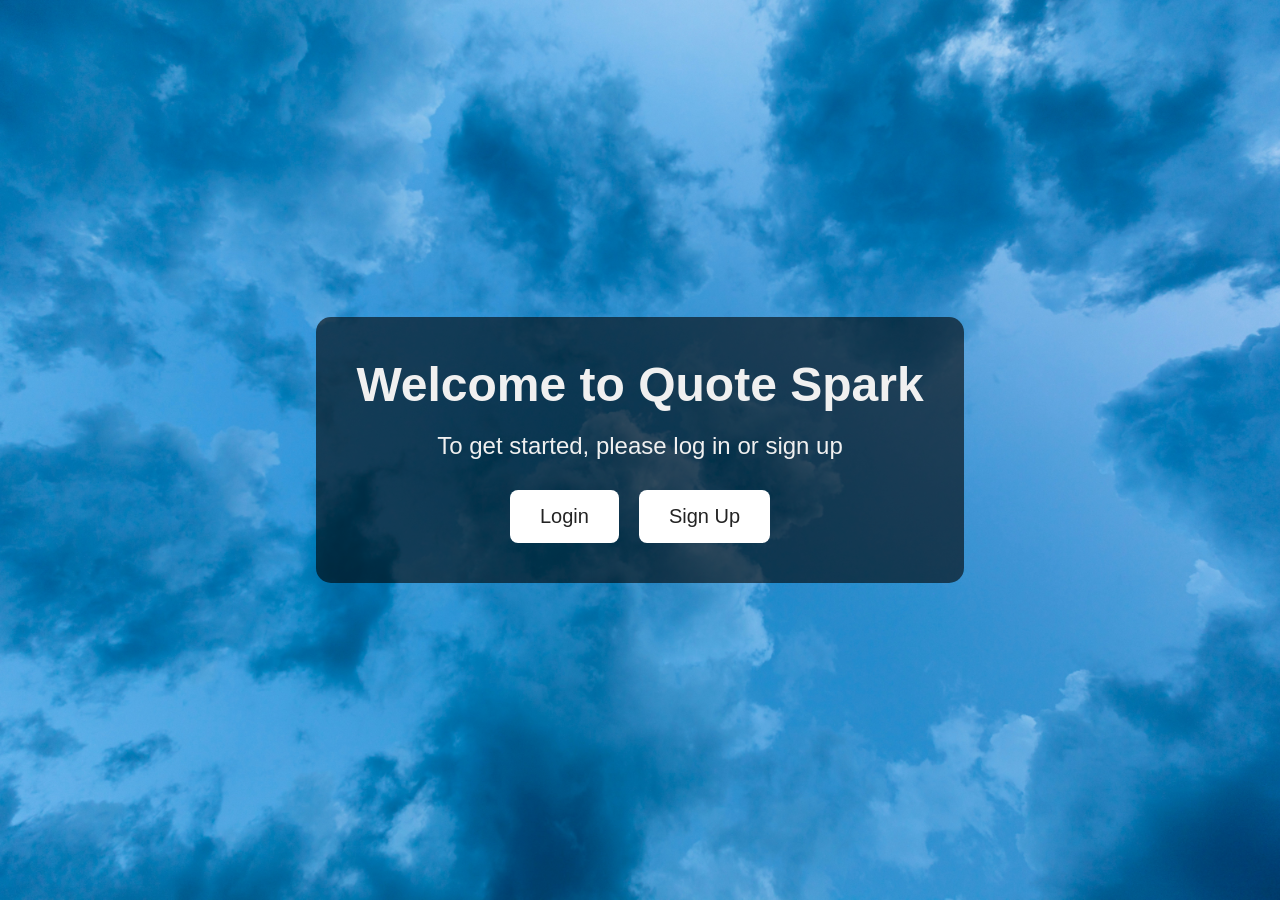
==== index.html @ 5bfac0f3 "Add files via upload" ====
<!DOCTYPE html>
<html lang="en">
<head>
    <meta charset="UTF-8" />
    <meta name="viewport" content="width=device-width, initial-scale=1.0">
    <title>Random Quote Generator</title>
    <style>
        * {
            margin: 0;
            padding: 0;
            box-sizing: border-box;
            font-family: 'Segoe UI', Tahoma, Geneva, Verdana, sans-serif;
        }
        body {
            background-image: url("background.jpg");
            background-size: cover;
            background-position: center;
            color: #f0f0f0;
            display: flex;
            align-items: center;
            justify-content: center;
            min-height: 100vh;
            text-align: center;
            padding: 20px;
        }
        .container {
            background-color: rgba(0, 0, 0, 0.6);
            padding: 40px;
            border-radius: 15px;
            
        }
        h1 {
            font-size: 3rem;
            margin-bottom: 20px;
        }
        p {
            font-size: 1.5rem;
            margin-bottom: 30px;
        }
        .button-group {
            display: flex;
            gap: 20px;
            justify-content: center;     
        }
        .button {
            background-color: #ffffff;
            color: #232323;
            padding: 15px 30px;
            font-size: 20px;
            border-radius: 8px;
            cursor: pointer;
            transition: background-color 0.3s ease, transform 0.2s ease;
            text-decoration: none;
        }
        .button:hover {
            background-color: #ffefcc;
            transform: translateY(-2px);
        }
    </style>
</head>
<body>
    <div class="container">
        <h1>Welcome to Quote Spark</h1>
        <p>To get started, please log in or sign up</p>
        <div class="button-group">
            <a href="LoginPage.html" class="button">Login</a>
            <a href="SignUp.html" class="button">Sign Up</a>
        </div>
    </div>
</body>
</html>
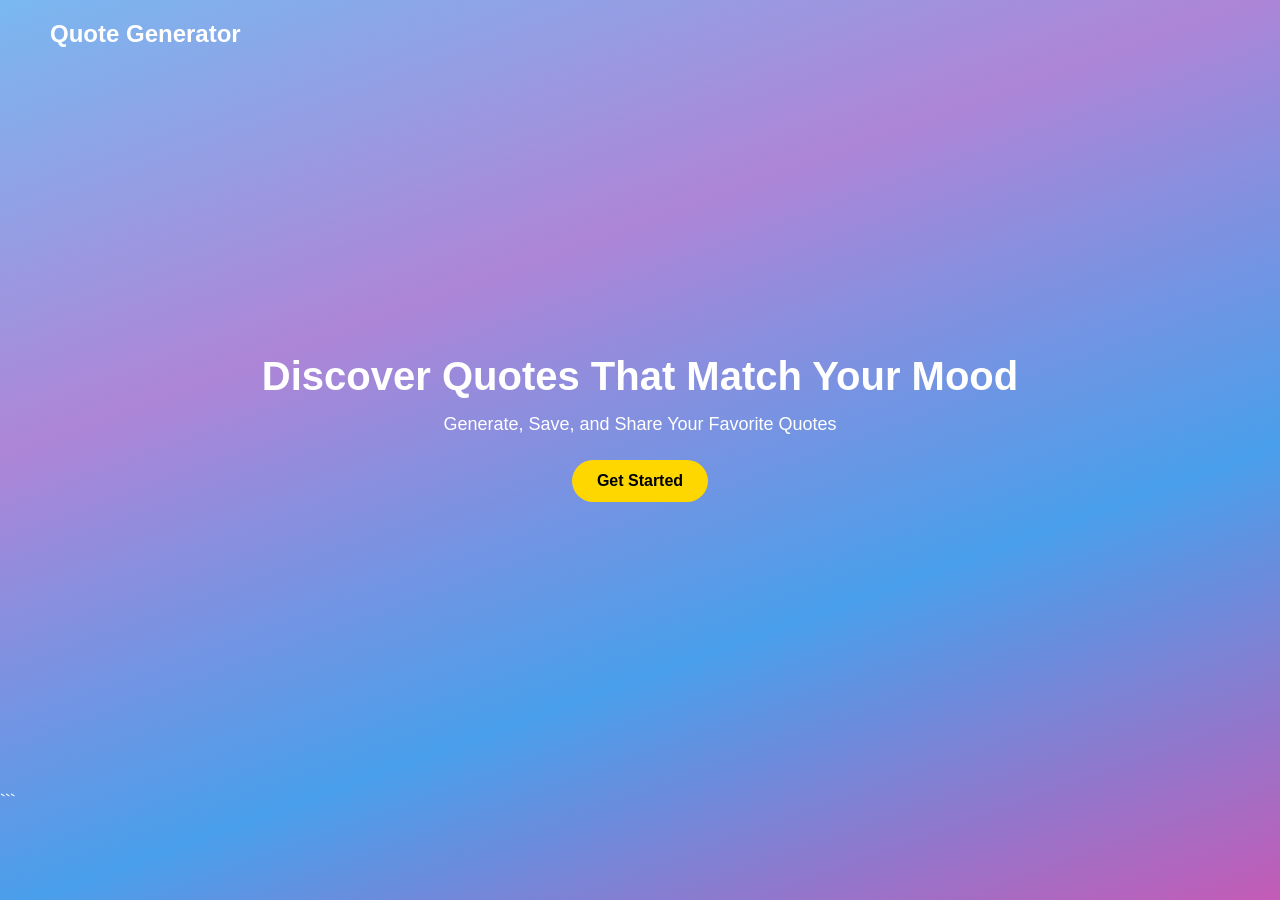
==== commit 9ccdf743: "Add files via upload" ====
--- a/index.html
+++ b/index.html
@@ -1,72 +1,27 @@
+<!DOCTYPE html>
 
-<!DOCTYPE html>
 <html lang="en">
 <head>
-    <meta charset="UTF-8" />
+    <meta charset="UTF-8">
     <meta name="viewport" content="width=device-width, initial-scale=1.0">
-    <title>Random Quote Generator</title>
-    <style>
-        * {
-            margin: 0;
-            padding: 0;
-            box-sizing: border-box;
-            font-family: 'Segoe UI', Tahoma, Geneva, Verdana, sans-serif;
-        }
-        body {
-            background-image: url("background.jpg");
-            background-size: cover;
-            background-position: center;
-            color: #f0f0f0;
-            display: flex;
-            align-items: center;
-            justify-content: center;
-            min-height: 100vh;
-            text-align: center;
-            padding: 20px;
-        }
-        .container {
-            background-color: rgba(0, 0, 0, 0.6);
-            padding: 40px;
-            border-radius: 15px;
-            
-        }
-        h1 {
-            font-size: 3rem;
-            margin-bottom: 20px;
-        }
-        p {
-            font-size: 1.5rem;
-            margin-bottom: 30px;
-        }
-        .button-group {
-            display: flex;
-            gap: 20px;
-            justify-content: center;     
-        }
-        .button {
-            background-color: #ffffff;
-            color: #232323;
-            padding: 15px 30px;
-            font-size: 20px;
-            border-radius: 8px;
-            cursor: pointer;
-            transition: background-color 0.3s ease, transform 0.2s ease;
-            text-decoration: none;
-        }
-        .button:hover {
-            background-color: #ffefcc;
-            transform: translateY(-2px);
-        }
-    </style>
+    <link href="https://fonts.googleapis.com/css2?family=Poppins:wght@300;500;700&display=swap" rel="stylesheet">
+    <title>Quote Generator</title>
+    <link rel="stylesheet" href="style.css">
 </head>
 <body>
-    <div class="container">
-        <h1>Welcome to Quote Spark</h1>
-        <p>To get started, please log in or sign up</p>
-        <div class="button-group">
-            <a href="LoginPage.html" class="button">Login</a>
-            <a href="SignUp.html" class="button">Sign Up</a>
-        </div>
-    </div>
+
+
+<nav>
+    <h1>Quote Generator</h1>
+</nav>
+
+<!-- Hero Section -->
+<section class="hero">
+    <h2>Discover Quotes That Match Your Mood</h2>
+    <p>Generate, Save, and Share Your Favorite Quotes</p>
+    <a href="HomePage.html" class="btn">Get Started</a>
+</section>
+```
+
 </body>
 </html>
--- a/style.css
+++ b/style.css
@@ -0,0 +1,77 @@
+/* Reset default styles */
+
+* {
+  margin: 0;
+  padding: 0;
+  box-sizing: border-box;
+  font-family: Arial, sans-serif;
+  }
+
+/* Body styling */
+body {
+background: linear-gradient(160deg, #79b8f0, #ae85d7, #499feb, #c45bb6);
+    color: white;
+    height: 100vh;
+    font-family: 'Poppins', sans-serif;
+}
+
+/* Navbar */
+nav {
+display: flex;
+justify-content: space-between;
+align-items: center;
+padding: 20px 50px;
+
+}
+
+nav h1 {
+font-size: 24px;
+}
+
+nav a {
+color: white;
+text-decoration: none;
+margin-left: 20px;
+font-size: 16px;
+transition: 0.3s;
+}
+
+nav a:hover {
+color: #ffd700;
+}
+
+/* Hero Section */
+.hero {
+height: 80vh;
+display: flex;
+flex-direction: column;
+justify-content: center;
+align-items: center;
+text-align: center;
+}
+
+.hero h2 {
+font-size: 40px;
+margin-bottom: 15px;
+}
+
+.hero p {
+font-size: 18px;
+margin-bottom: 25px;
+}
+
+/* Button */
+.btn {
+padding: 12px 25px;
+background: #ffd700;
+color: black;
+text-decoration: none;
+border-radius: 25px;
+font-weight: bold;
+transition: 0.3s;
+}
+
+.btn:hover {
+background: white;
+transform: scale(1.05);
+}
